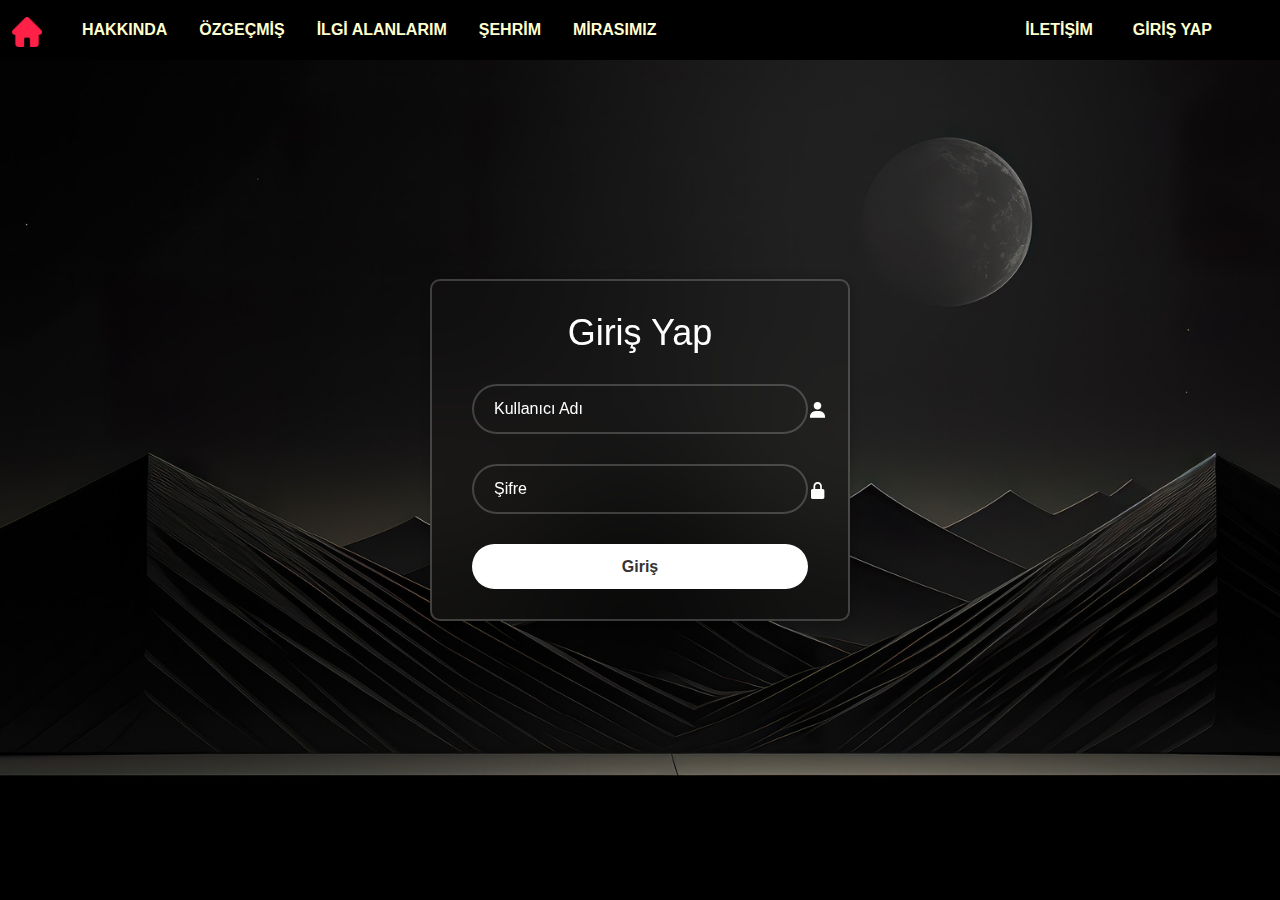
==== Web-Techs-Project/girisyap.html @ a9c44de5 "Commit-5" ====
<!DOCTYPE html>
<html lang="tr">

<head>
    <meta charset="UTF-8">
    <meta name="viewport" content="width=device-width, initial-scale=1.0">
    <title>Giriş yap</title>
    <link href="https://cdn.jsdelivr.net/npm/bootstrap@5.3.3/dist/css/bootstrap.min.css" rel="stylesheet"
        integrity="sha384-QWTKZyjpPEjISv5WaRU9OFeRpok6YctnYmDr5pNlyT2bRjXh0JMhjY6hW+ALEwIH" crossorigin="anonymous">
    <link rel="stylesheet" href="girisyap.css">
    <link href='https://unpkg.com/boxicons@2.1.4/css/boxicons.min.css' rel='stylesheet'>
</head>

<body>

    <!--NAV BAR-->

    <header id="navbar-container"></header>
    <script src="navbar.js"></script>


    <div class="wrapper">
        <form action="">
            <h1>Giriş Yap</h1>
            <div class="input-box">
                <input type="text" placeholder="Kullanıcı Adı" required>
                <i style="padding-bottom: 80px;" class='bx bxs-user'></i>
            </div>
            <div class="input-box">
                <input type="password" placeholder="Şifre" required>
                <i style="margin-top: 40px ;" class='bx bxs-lock-alt' ></i>
            </div>
            <button type="submit" class="btn">Giriş</button>
        </form>




    </div>








    <script src="https://cdn.jsdelivr.net/npm/@popperjs/core@2.11.8/dist/umd/popper.min.js"
        integrity="sha384-I7E8VVD/ismYTF4hNIPjVp/Zjvgyol6VFvRkX/vR+Vc4jQkC+hVqc2pM8ODewa9r"
        crossorigin="anonymous"></script>
    <script src="https://cdn.jsdelivr.net/npm/bootstrap@5.3.3/dist/js/bootstrap.min.js"
        integrity="sha384-0pUGZvbkm6XF6gxjEnlmuGrJXVbNuzT9qBBavbLwCsOGabYfZo0T0to5eqruptLy"
        crossorigin="anonymous"></script>
    <script src="https://cdn.jsdelivr.net/npm/bootstrap@5.3.3/dist/js/bootstrap.bundle.min.js"
        integrity="sha384-YvpcrYf0tY3lHB60NNkmXc5s9fDVZLESaAA55NDzOxhy9GkcIdslK1eN7N6jIeHz"
        crossorigin="anonymous"></script>
</body>

</html>
---- Web-Techs-Project/girisyap.css ----
* {
    margin: 0;
    padding: 0;
    box-sizing: border-box;
    font-family: "Poppins", sans-serif;
}

body {
    display: flex;
    justify-content: center;
    align-items: center;
    min-height: 100vh;
    background: url('resimler/black-aesthetic-mountains-4k-9k-1920x1080.jpg') no-repeat;
    background-size: cover;
    background-position: center;
    }

.wrapper{
    width: 420px;
    background: transparent;
    border: 2px solid rgba(255, 255, 255, .2);
    backdrop-filter: blur(70px);
    box-shadow: 0 0 10px rgba(0,0,0,.2);
    color: #fff;
    border-radius: 10px;
    padding: 30px 40px;
}

.wrapper h1{
    font-size: 36px;
    text-align: center;
}

.wrapper .input-box{
    width: 100%;
    height: 50px;
    margin: 30px 0;
}

.input-box input{
    width: 100%;
    height: 100%;
    background: transparent;
    border: none;
    outline: none;
    border: 2px solid rgba(255, 255, 255, .2);
    border-radius: 40px;
    font-size: 16px;
    color: #fff;
    padding: 20px 45px 20px 20px;
}

.input-box input::placeholder{
    color: #fff;
}

.input-box i{
    position: absolute;
    right: 20px;
    top: 50%;
    transform: translateY(-50%);
    font-size: 20px;
}

.wrapper .btn{
    width: 100%;
    height: 45px;
    background-color: #fff;
    border: none;
    outline: none;
    border-radius: 40px;
    box-shadow: 0 0 10px rgba(0, 0, blue, .1);
    cursor: pointer;
    font-size: 16px;
    color: #333;
    font-weight: 600;
}
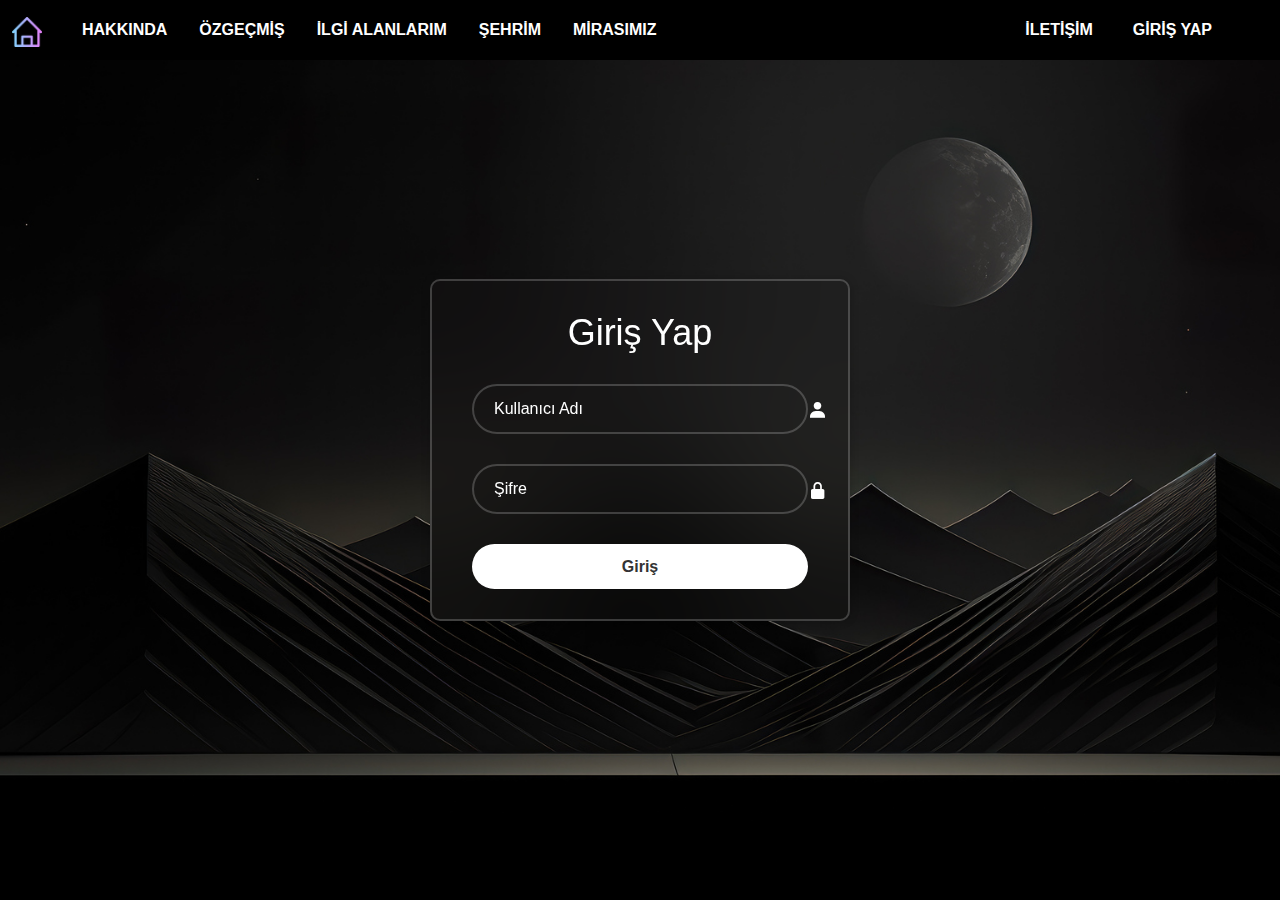
==== commit e8c3e8f1: "Commit-7" ====
--- a/Web-Techs-Project/girisyap.html
+++ b/Web-Techs-Project/girisyap.html
@@ -20,14 +20,14 @@
 
 
     <div class="wrapper">
-        <form action="">
+        <form action="girisyap.php" method="post">
             <h1>Giriş Yap</h1>
             <div class="input-box">
-                <input type="text" placeholder="Kullanıcı Adı" required>
+                <input type="email" name="username" placeholder="Kullanıcı Adı" required>
                 <i style="padding-bottom: 80px;" class='bx bxs-user'></i>
             </div>
             <div class="input-box">
-                <input type="password" placeholder="Şifre" required>
+                <input type="password" name="password" placeholder="Şifre" required>
                 <i style="margin-top: 40px ;" class='bx bxs-lock-alt' ></i>
             </div>
             <button type="submit" class="btn">Giriş</button>
